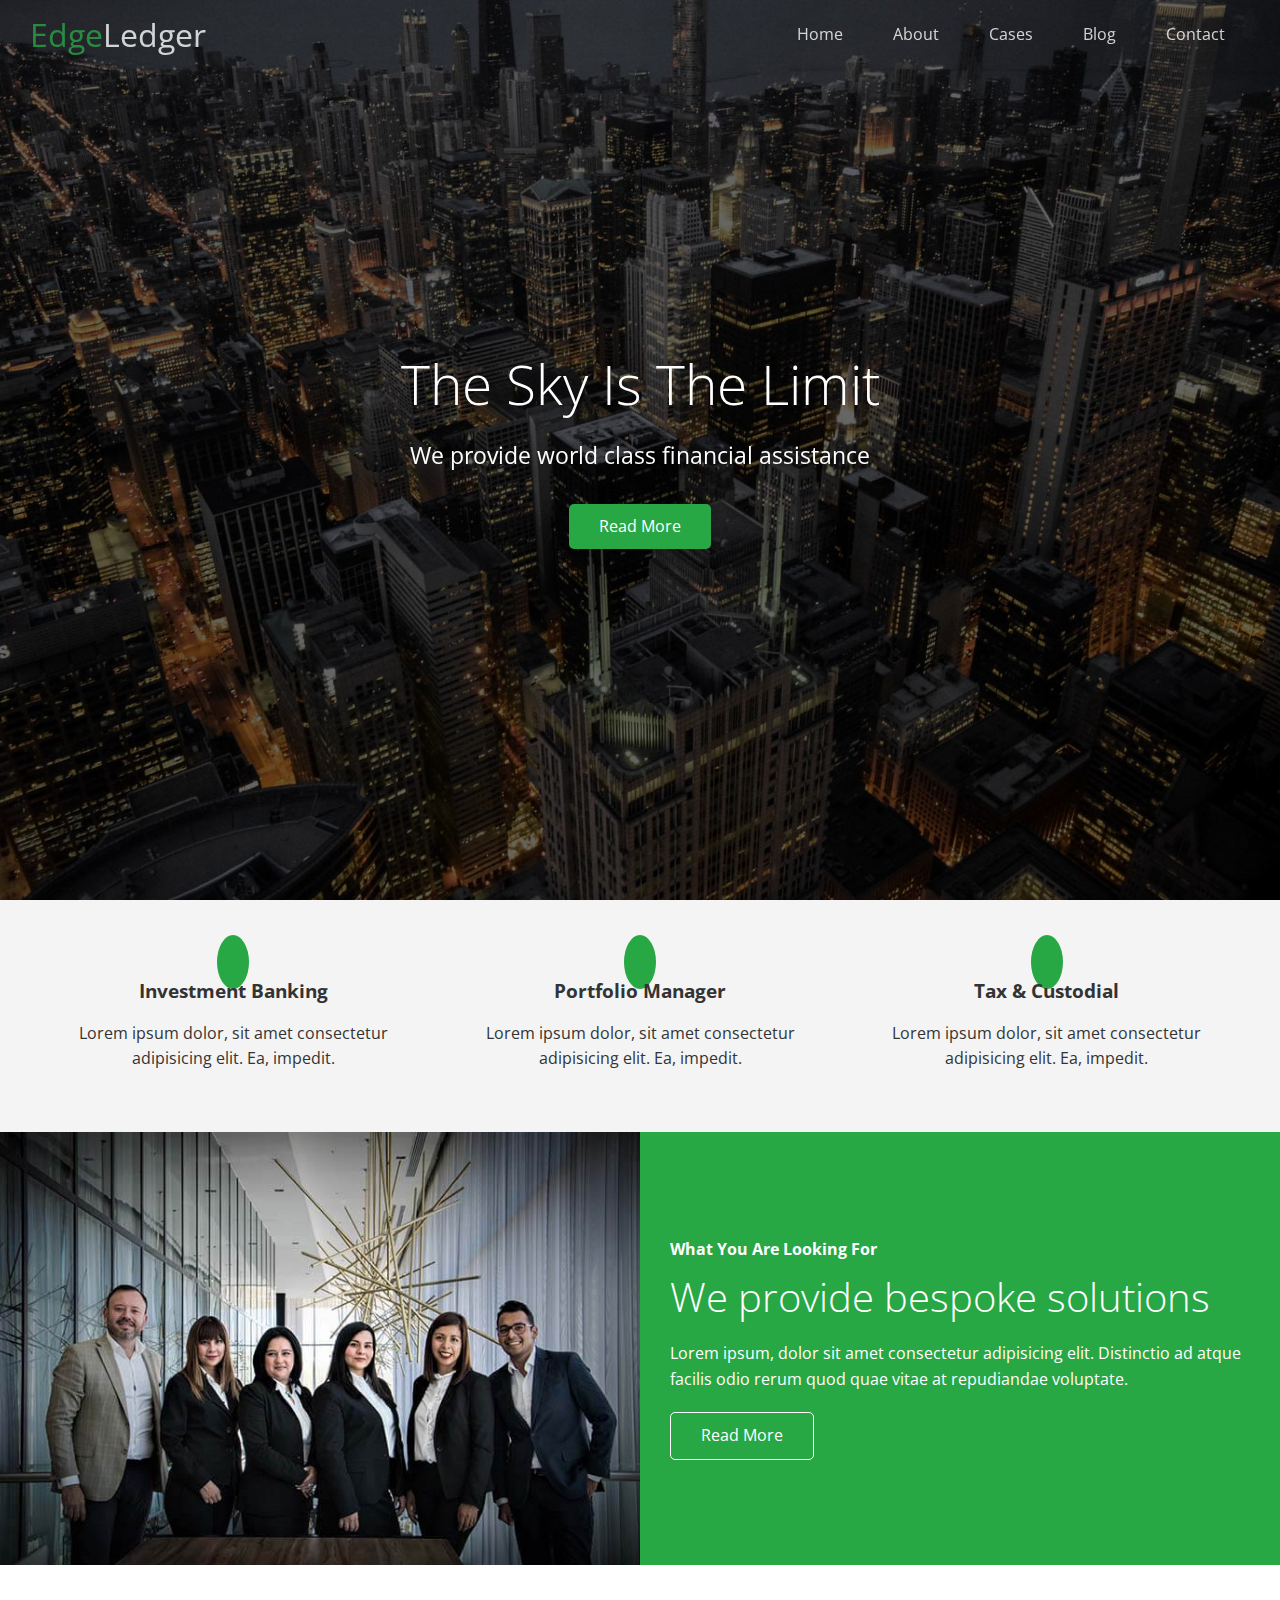
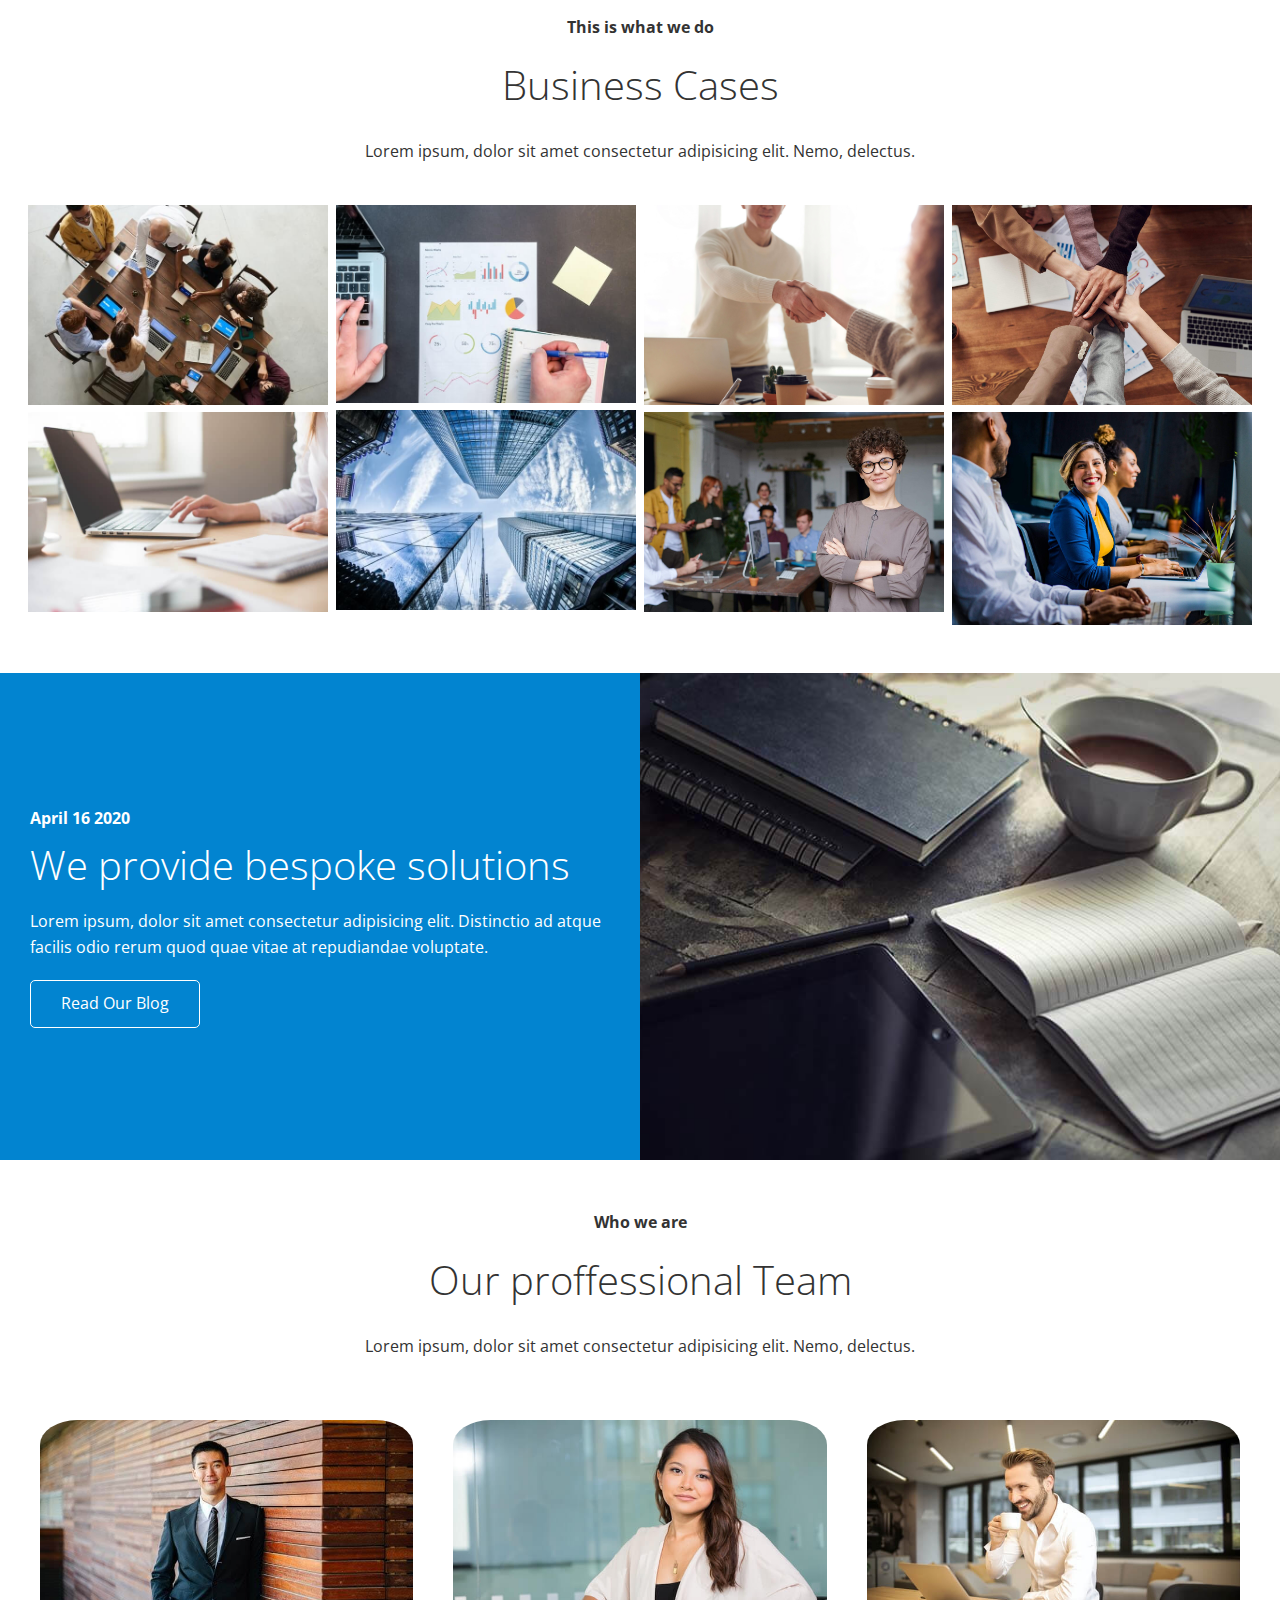
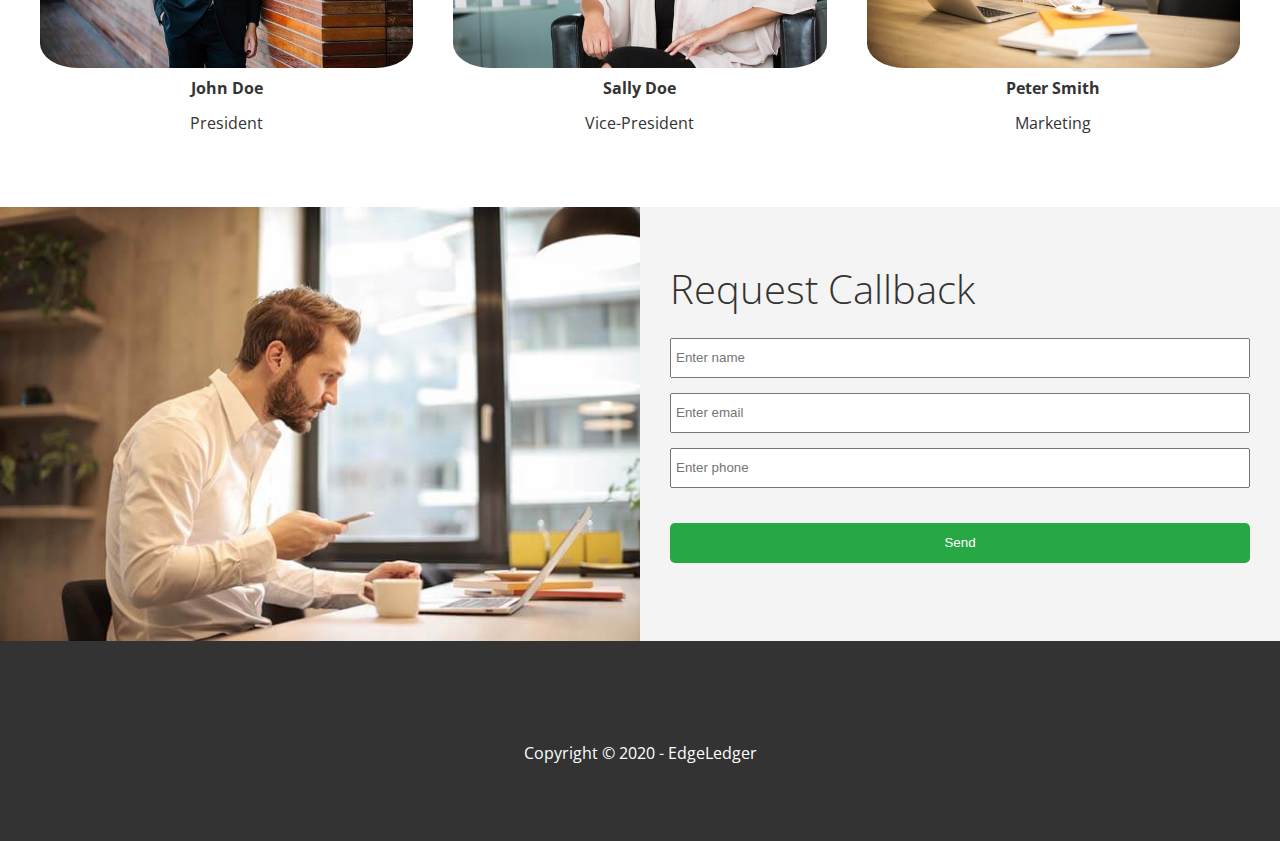
==== index.html @ 38b00f4a "first commit" ====
<!DOCTYPE html>
<html lang="en">
  <head>
    <meta charset="UTF-8" />
    <meta name="viewport" content="width=device-width, initial-scale=1.0" />
    <title>Welcome To Edge Ledger</title>
    <link rel="shortcut icon" type="image/x-icon" href="./favicon.ico" />
    <link
      rel="stylesheet"
      href="https://cdnjs.cloudflare.com/ajax/libs/font-awesome/5.14.0/css/all.min.css"
      integrity="sha512-1PKOgIY59xJ8Co8+NE6FZ+LOAZKjy+KY8iq0G4B3CyeY6wYHN3yt9PW0XpSriVlkMXe40PTKnXrLnZ9+fkDaog=="
      crossorigin="anonymous"
    />
    <link rel="stylesheet" href="/css/lightbox.min.css" />
    <link rel="stylesheet" href="/css/utilities.css" />
    <link rel="stylesheet" href="/css/style.css" />
  </head>
  <body>
    <header class="hero">
      <div id="navbar" class="navbar top">
        <h1 class="logo">
          <span class="text-primary">
            <i class="fas fa-book-open"></i> Edge</span
          >Ledger
        </h1>
        <nav>
          <ul>
            <li><a href="#home">Home</a></li>
            <li><a href="#about">About</a></li>
            <li><a href="#cases">Cases</a></li>
            <li><a href="#blog">Blog</a></li>
            <li><a href="#contact">Contact</a></li>
          </ul>
        </nav>
      </div>

      <div class="content">
        <h1>The Sky Is The Limit</h1>
        <p>We provide world class financial assistance</p>
        <a href="#about" class="btn"
          ><i class="fas fa-chevron-right"></i>Read More</a
        >
      </div>
    </header>
    <main>
      <section id="about" class="icons bg-light">
        <div class="flex-items">
          <div>
            <i class="fas fa-university fa-2x"></i>
            <div>
              <h3>Investment Banking</h3>
              <p>
                Lorem ipsum dolor, sit amet consectetur adipisicing elit. Ea,
                impedit.
              </p>
            </div>
          </div>
          <div>
            <i class="fas fa-book-reader fa-2x"></i>
            <div>
              <h3>Portfolio Manager</h3>
              <p>
                Lorem ipsum dolor, sit amet consectetur adipisicing elit. Ea,
                impedit.
              </p>
            </div>
          </div>
          <div>
            <i class="fas fa-pencil-alt fa-2x"></i>
            <div>
              <h3>Tax & Custodial</h3>
              <p>
                Lorem ipsum dolor, sit amet consectetur adipisicing elit. Ea,
                impedit.
              </p>
            </div>
          </div>
        </div>
      </section>
      <!-- Solutions -->
      <section class="solutions flex-columns">
        <div class="row">
          <div class="column">
            <div class="column-1">
              <img src="./img/home/people.jpg" alt="" />
            </div>
          </div>
          <div class="column">
            <div class="column-2 bg-primary">
              <h4>What You Are Looking For</h4>
              <h2>We provide bespoke solutions</h2>
              <p>
                Lorem ipsum, dolor sit amet consectetur adipisicing elit.
                Distinctio ad atque facilis odio rerum quod quae vitae at
                repudiandae voluptate.
              </p>
              <a href="" class="btn btn-outline">
                <i class="fas fa-chevron"></i>
                Read More</a
              >
            </div>
          </div>
        </div>
      </section>
      <!-- Cases -->
      <section id="cases" class="cases flex-grid section-padding">
        <header class="section-header">
          <h4>This is what we do</h4>
          <h2>Business Cases</h2>
          <p>
            Lorem ipsum, dolor sit amet consectetur adipisicing elit. Nemo,
            delectus.
          </p>
        </header>
        <div class="row">
          <div class="column">
            <a
              href="./img/cases/cases1.jpg"
              data-lightbox="cases"
              data-title="Lorem, ipsum dolor sit amet consectetur adipisicing elit. Consectetur voluptate eius ex doloribus autem adipisci possimus repudiandae enim, mollitia iusto."
            >
              <img src="./img/cases/cases1.jpg" alt="" />
            </a>
            <a
              href="./img/cases/cases2.jpg"
              data-lightbox="cases"
              data-title="Lorem, ipsum dolor sit amet consectetur adipisicing elit. Consectetur voluptate eius ex doloribus autem adipisci possimus repudiandae enim, mollitia iusto."
            >
              <img src="./img/cases/cases2.jpg" alt=""
            /></a>
          </div>
          <div class="column">
            <a
              href="./img/cases/cases3.jpg"
              data-lightbox="cases"
              data-title="Lorem, ipsum dolor sit amet consectetur adipisicing elit. Consectetur voluptate eius ex doloribus autem adipisci possimus repudiandae enim, mollitia iusto."
            >
              <img src="./img/cases/cases3.jpg" alt="" />
            </a>
            <a
              href="./img/cases/cases4.jpg"
              data-lightbox="cases"
              data-title="Lorem, ipsum dolor sit amet consectetur adipisicing elit. Consectetur voluptate eius ex doloribus autem adipisci possimus repudiandae enim, mollitia iusto."
            >
              <img src="./img/cases/cases4.jpg" alt=""
            /></a>
          </div>
          <div class="column">
            <a
              href="./img/cases/cases5.jpg"
              data-lightbox="cases"
              data-title="Lorem, ipsum dolor sit amet consectetur adipisicing elit. Consectetur voluptate eius ex doloribus autem adipisci possimus repudiandae enim, mollitia iusto."
            >
              <img src="./img/cases/cases5.jpg" alt="" />
            </a>
            <a
              href="./img/cases/cases6.jpg"
              data-lightbox="cases"
              data-title="Lorem, ipsum dolor sit amet consectetur adipisicing elit. Consectetur voluptate eius ex doloribus autem adipisci possimus repudiandae enim, mollitia iusto."
            >
              <img src="./img/cases/cases6.jpg" alt=""
            /></a>
          </div>
          <div class="column">
            <a
              href="./img/cases/cases7.jpg"
              data-lightbox="cases"
              data-title="Lorem, ipsum dolor sit amet consectetur adipisicing elit. Consectetur voluptate eius ex doloribus autem adipisci possimus repudiandae enim, mollitia iusto."
            >
              <img src="./img/cases/cases7.jpg" alt="" />
            </a>
            <a
              href="./img/cases/cases8.jpg"
              data-lightbox="cases"
              data-title="Lorem, ipsum dolor sit amet consectetur adipisicing elit. Consectetur voluptate eius ex doloribus autem adipisci possimus repudiandae enim, mollitia iusto."
            >
              <img src="./img/cases/cases8.jpg" alt=""
            /></a>
          </div>
        </div>
      </section>
      <!-- Blog -->
      <section id="blog" class="blog flex-columns flex-reverse">
        <div class="row">
          <div class="column">
            <div class="column-1">
              <img src="./img/home/blog.jpg" alt="" />
            </div>
          </div>
          <div class="column">
            <div class="column-2 bg-secondary">
              <h4>April 16 2020</h4>
              <h2>We provide bespoke solutions</h2>
              <p>
                Lorem ipsum, dolor sit amet consectetur adipisicing elit.
                Distinctio ad atque facilis odio rerum quod quae vitae at
                repudiandae voluptate.
              </p>
              <a href="blog.html" class="btn btn-outline">
                <i class="fas fa-chevron"></i>
                Read Our Blog</a
              >
            </div>
          </div>
        </div>
      </section>
      <!-- Team -->
      <section id="team" class="team section-padding">
        <header class="section-header">
          <h4>Who we are</h4>
          <h2>Our proffessional Team</h2>
          <p>
            Lorem ipsum, dolor sit amet consectetur adipisicing elit. Nemo,
            delectus.
          </p>
        </header>
        <div class="flex-items">
          <div>
            <img src="./img/team/person1.jpg" alt="" />
            <h4>John Doe</h4>
            <p>President</p>
          </div>
          <div>
            <img src="./img/team/person2.jpg" alt="" />
            <h4>Sally Doe</h4>
            <p>Vice-President</p>
          </div>
          <div>
            <img src="./img/team/person3.jpg" alt="" />
            <h4>Peter Smith</h4>
            <p>Marketing</p>
          </div>
        </div>

        <!-- Contact -->
      </section>

      <section id="contact" class="contact flex-columns">
        <div class="row">
          <div class="column">
            <div class="column-1">
              <img src="./img/home/contact.jpg" alt="" />
            </div>
          </div>
          <div class="column">
            <div class="column-2 bg-light">
              <h2>Request Callback</h2>
              <form action="" class="callback-form">
                <div class="form-control">
                  <label for="name"></label>
                  <input
                    type="text"
                    name="name"
                    id="name"
                    placeholder="Enter name"
                  />
                </div>
                <div class="form-control">
                  <label for="email"></label>
                  <input
                    type="email"
                    name="email"
                    id="email"
                    placeholder="Enter email"
                  />
                </div>
                <div class="form-control">
                  <label for="phone"></label>
                  <input
                    type="text"
                    name="phone"
                    id="phone"
                    placeholder="Enter phone"
                  />
                </div>
                <input type="submit" value="Send" id="submit" class="btn" />
              </form>
            </div>
          </div>
        </div>
      </section>
    </main>

    <footer class="footer bg-dark">
      <div class="social">
        <a href="#"><i class="fab fa-facebook fa-2x"></i></a>
        <a href="#"><i class="fab fa-twitter fa-2x"></i></a>
        <a href="#"><i class="fab fa-youtube fa-2x"></i></a>
        <a href="#"><i class="fab fa-linkedin fa-2x"></i></a>
      </div>
      <p>Copyright &copy; 2020 - EdgeLedger</p>
    </footer>
    <script
      src="https://code.jquery.com/jquery-3.5.1.min.js"
      integrity="sha256-9/aliU8dGd2tb6OSsuzixeV4y/faTqgFtohetphbbj0="
      crossorigin="anonymous"
    ></script>
    <script src="./js/lightbox.min.js"></script>
    <script>
      const navbar = document.getElementById('navbar');
      let scrolled = false;
      window.onscroll = function () {
        if (window.pageYOffset > 100) {
          navbar.classList.remove('top');
          if (!scrolled) {
            navbar.style.transform = 'translateY(-70px)';
          }

          setTimeout(function () {
            navbar.style.transform = 'translateY(0)';
            scrolled = true;
          }, 200);
        } else {
          navbar.classList.add('top');
          scrolled = false;
        }
      };

      //smooth scrolling

      $('#navbar a, .btn').on('click', function (e) {
        if (this.hash !== '') {
          e.preventDefault();
          const hash = this.hash;
          $('html, body').animate(
            {
              scrollTop: $(hash).offset().top - 100,
            },
            800
          );
        }
      });
    </script>
  </body>
</html>
---- css/utilities.css ----
/* Text Colours */

.text-primary {
  color: #28a745;
}

.text-secondary {
  color: #0284d0;
}

/* Button */

.btn {
  cursor: pointer;
  display: inline-block;
  padding: 10px 30px;
  color: #fff;
  background: #28a745;
  border: none;
  border-radius: 5px;
}

.btn:hover {
  opacity: 0.9;
}

.btn-primary,
.bg-primary {
  background: #28a745;
  color: #fff;
}

.btn-secondary,
.bg-secondary {
  background: #0284d0;
  color: #fff;
}
.btn-dark,
.bg-dark {
  background: #333;
  color: #fff;
}
.btn-light,
.bg-light {
  background: #f4f4f4;
  color: #333;
}

.btn-outline {
  border: 1px solid;
  background: transparent;
}

/* Flex Items */

.flex-items {
  display: flex;
  text-align: center;
  justify-content: center;
  align-content: center;
  height: 100%;
}

.flex-items > div {
  padding: 20px;
}

/* Flex Columns */

.flex-columns.flex-reverse .row {
  flex-direction: row-reverse;
}

.flex-columns .row {
  display: flex;
  flex-wrap: wrap;
  width: 100%;
}

.flex-columns .column {
  display: flex;
  flex-direction: column;
  flex-basis: 100%;
  flex: 1;
}

.flex-columns .column .column-1,
.flex-columns .column .column-2 {
  height: 100%;
}

.flex-columns img {
  width: 100%;
  height: 100%;
  object-fit: cover;
}

.flex-columns .column-2 {
  display: flex;
  flex-direction: column;
  align-items: flex-start;
  justify-content: center;
  padding: 30px;
}

.flex-columns h2 {
  font-size: 40px;
  font-weight: 100;
}

.flex-columns h4 {
  margin-bottom: 10px;
}

.flex-columns p {
  margin: 20px 0;
}

/* Section Header */

.section-header {
  padding: 30px;
  display: flex;
  flex-direction: column;
  align-items: center;
  justify-content: center;
  text-align: center;
}

.section-padding h2 {
  font-size: 40px;
  margin: 20px 0;
}

.section-padding {
  padding: 20px 20px 40px;
}

/* Flex Grid */

.flex-grid .row {
  display: flex;
  flex-wrap: wrap;
  padding: 0 4px;
}

.flex-grid .column {
  flex: 25%;
  max-width: 25%;
  padding: 0 4px;
}
---- css/style.css ----
@import url('https://fonts.googleapis.com/css2?family=Open+Sans:wght@300;400&display=swap');

* {
  box-sizing: border-box;
  padding: 0;
  margin: 0;
}

body {
  font-family: 'Open Sans', sans-serif;
  background: #fff;
  color: #333;
  line-height: 1.6;
}

ul {
  list-style: none;
}

a {
  color: #333;
  text-decoration: none;
}

h1,
h2 {
  font-weight: 300;
  line-height: 1.2;
}

p {
  margin: 10px 0;
}

img {
  width: 100%;
}

/* Navbar */

.navbar {
  display: flex;
  align-items: center;
  justify-content: space-between;
  background: #333;
  color: #fff;
  opacity: 0.8;
  width: 100%;
  height: 70px;
  position: fixed;
  top: 0px;
  padding: 0 30px;
  transition: 0.5s ease-in;
}

.navbar.top {
  background: transparent;
}

.navbar a:hover {
  border-bottom: #28a745 2px solid;
}
.navbar a {
  color: #fff;
  padding: 10px 20px;
  margin: 0 5px;
}

.navbar ul {
  display: flex;
}

.navbar .logo {
  font-weight: 400;
}

/* Header */

.hero {
  background: url(../img/home/showcase.jpg) no-repeat center center/cover;
  height: 100vh;
  position: relative;
  color: #fff;
}

.hero .content {
  display: flex;
  flex-direction: column;
  justify-content: center;
  align-items: center;
  text-align: center;
  height: 100%;
  padding: 0 px;
}

.hero .content h1 {
  font-size: 55px;
}

.hero .content p {
  font-size: 23px;
  max-width: 600px;
  margin: 20px 0 30px;
}

.hero::before {
  content: '';
  position: absolute;
  top: 0;
  left: 0;
  width: 100%;
  height: 100%;
  background: rgba(0, 0, 0, 0.6);
}

.hero * {
  z-index: 10;
}

.hero.blog {
  background: url('../img/home/blog.jpg') no-repeat center center/cover;
  height: 30vh;
}

/* Icons */

.icons {
  padding: 30px;
}

.icons h3 {
  font-weight: bold;
  margin-bottom: 15px;
}

.icons i {
  background: #28a745;
  color: #fff;
  padding: 1rem;
  border-radius: 50%;
  margin-bottom: 15px;
}

.cases img:hover {
  opacity: 0.7;
}

.team img {
  border-radius: 10%;
}

/* Callback Form */

.callback-form {
  width: 100%;
  padding: 20px 0;
}

.callback-form label {
  display: block;
  margin-bottom: 5px;
}

.callback-form .form-control {
  margin-bottom: 15px;
}

.callback-form input {
  width: 100%;
  padding: 4px;
  height: 40px;
  border: #f5f5f5 1px solid grey;
}

.callback-form input:focus {
  outline-color: #28a745;
}

.callback-form .btn {
  padding: 12px 0;
  margin-top: 20px;
}

/* Post */

.post {
  padding: 50px 30px;
}

.post h2 {
  font-size: 40px;
  margin-bottom: 20px;
  padding-bottom: 10px;
  border-bottom: #ccc solid 1px;
}

.post .meta {
  margin-bottom: 30px;
}

.post img {
  width: 300px;
  border-radius: 50%;
  display: block;
  margin: 0 auto 30px;
}

/* Footer */

.footer {
  display: flex;
  flex-direction: column;
  align-items: center;
  justify-content: center;
  text-align: center;
  height: 200px;
}

.footer a {
  color: #fff;
}

.footer a:hover {
  color: #28a745;
}

.footer .social > * {
  margin-right: 30px;
}

/* Mobile */

@media (max-width: 768px) {
  .navbar {
    flex-direction: column;

    height: 120px;
    padding: 20px;
  }

  .navbar a {
    padding: 10px 10px;
    margin: 0 3px;
  }

  .flex-items {
    flex-direction: column;
  }

  .flex-columns .column,
  .flex-gird .column {
    flex: 100%;
    max-width: 100%;
  }

  .team img {
    width: 70%;
  }
}
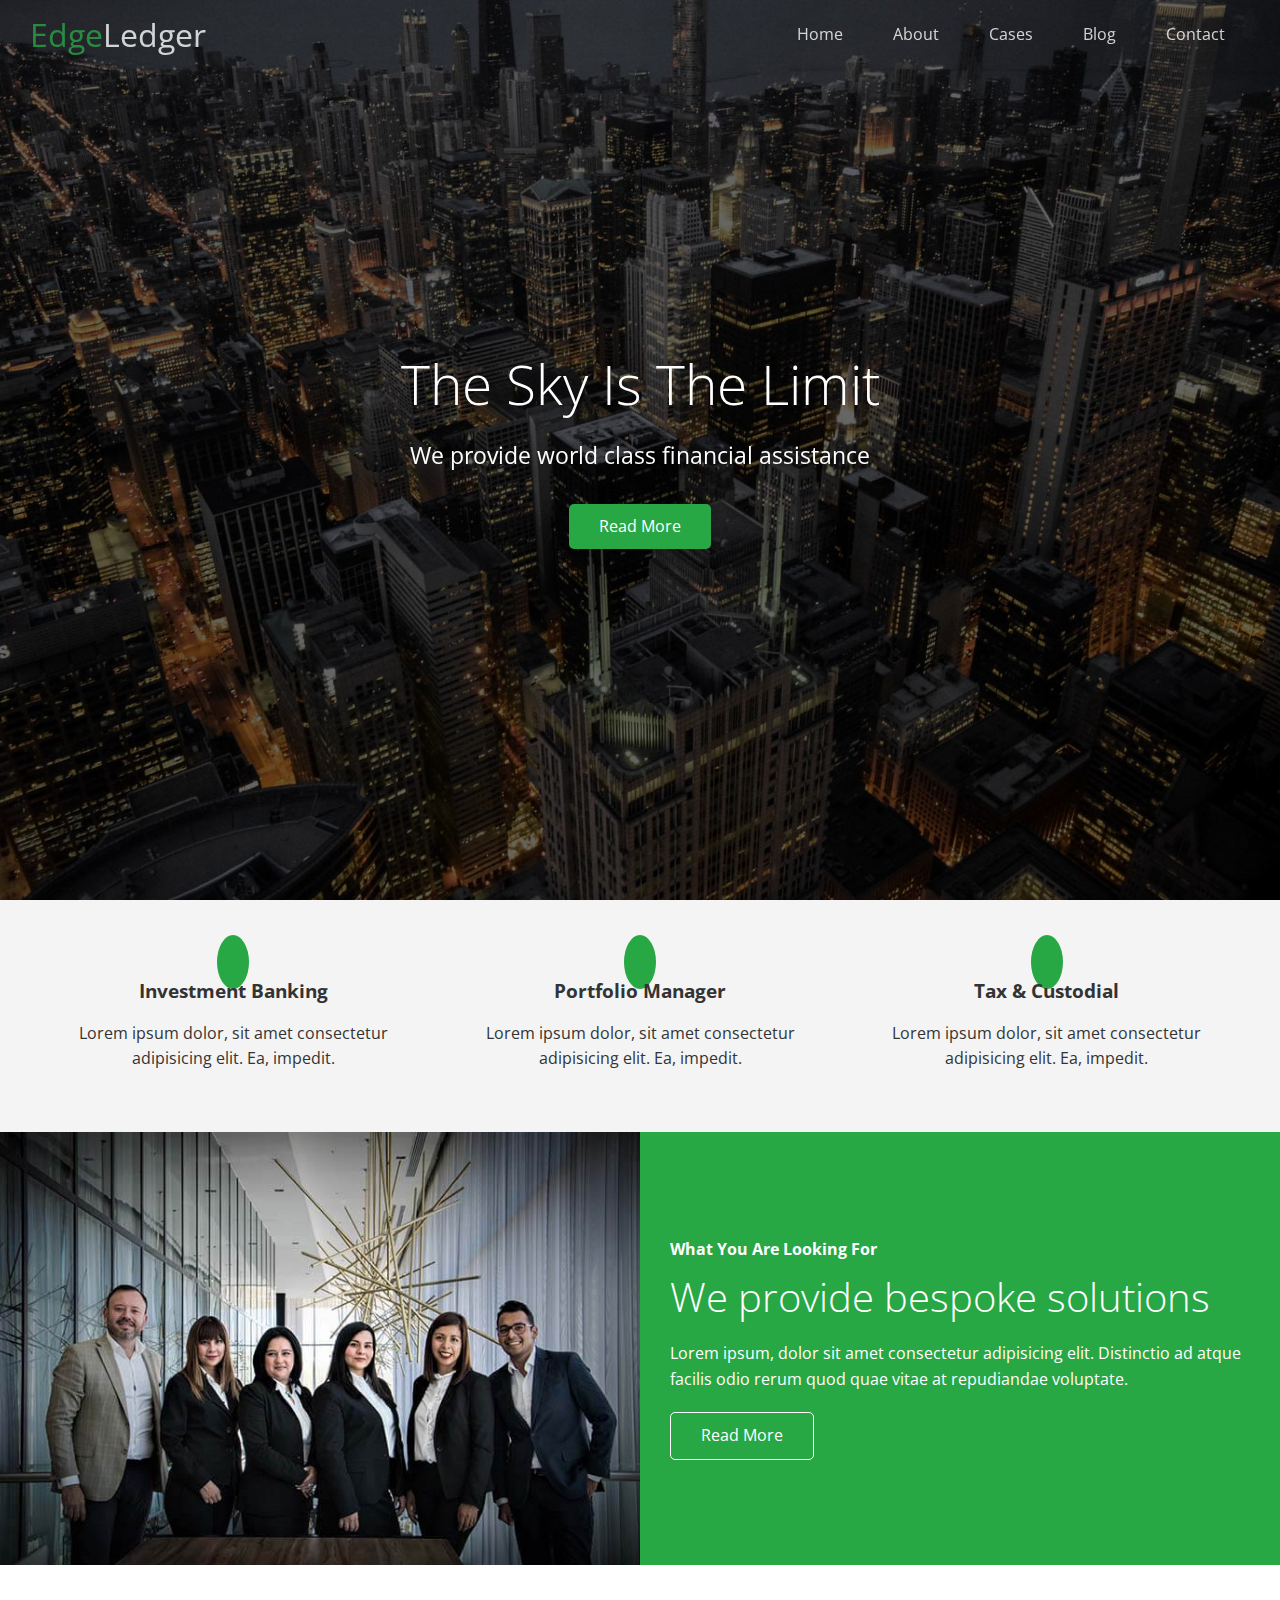
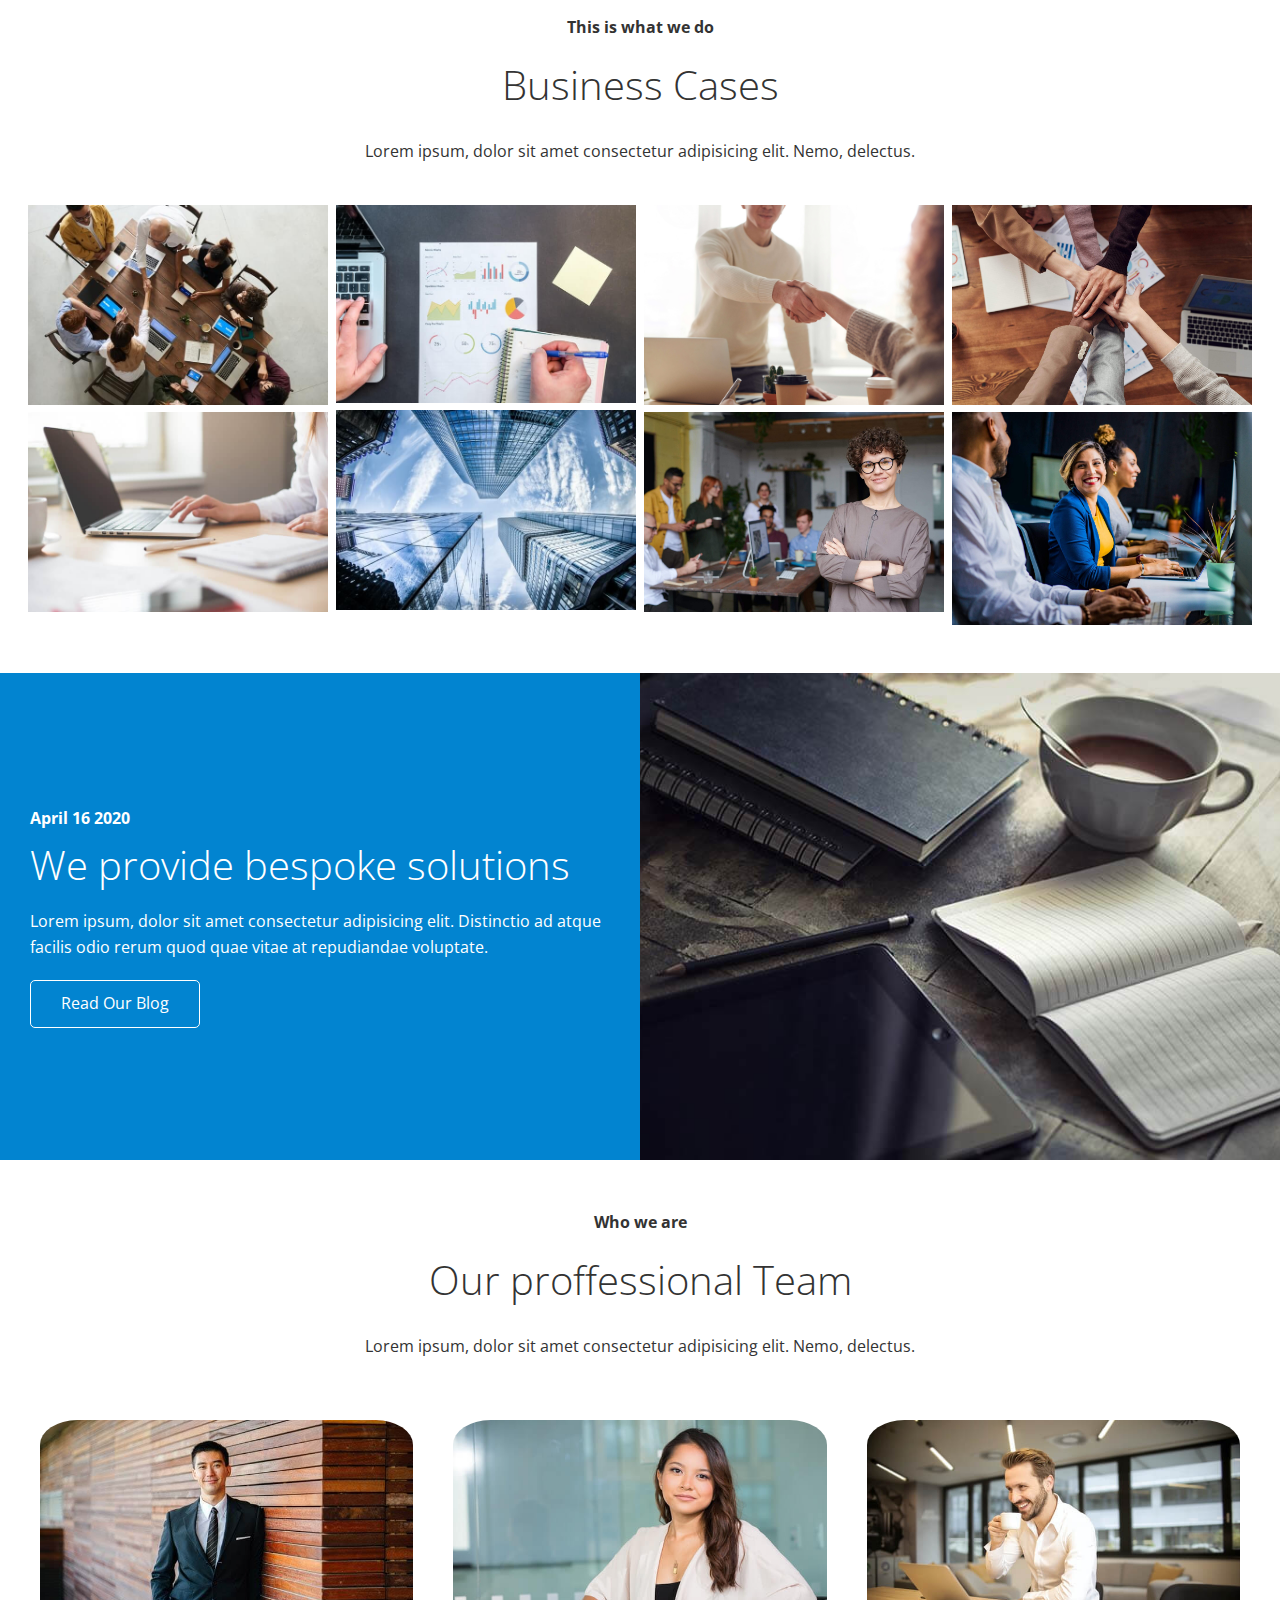
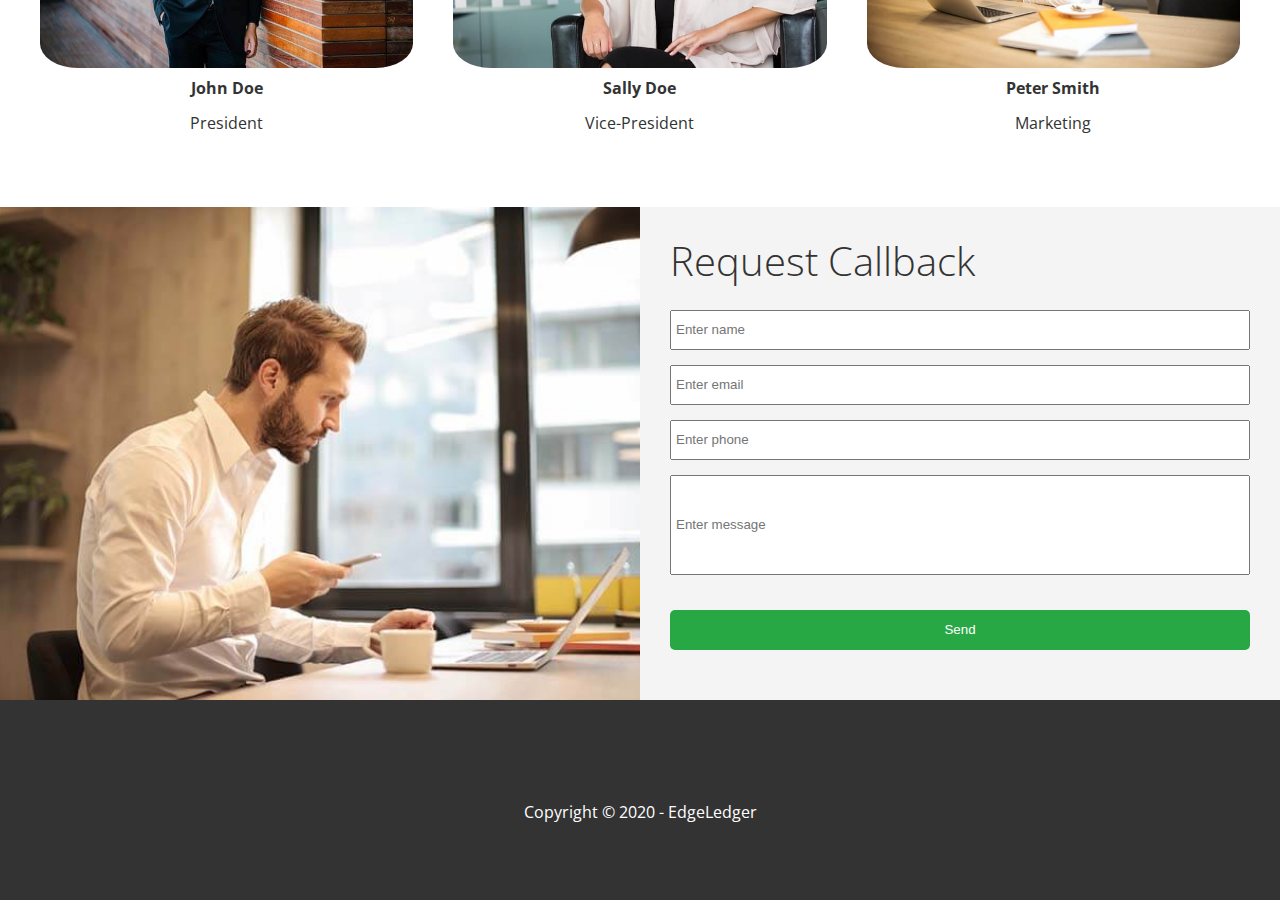
==== commit 660f8e42: "contact form message field" ====
--- a/index.html
+++ b/index.html
@@ -11,9 +11,10 @@
       integrity="sha512-1PKOgIY59xJ8Co8+NE6FZ+LOAZKjy+KY8iq0G4B3CyeY6wYHN3yt9PW0XpSriVlkMXe40PTKnXrLnZ9+fkDaog=="
       crossorigin="anonymous"
     />
-    <link rel="stylesheet" href="/css/lightbox.min.css" />
-    <link rel="stylesheet" href="/css/utilities.css" />
-    <link rel="stylesheet" href="/css/style.css" />
+   
+    <link rel="stylesheet" href="./css/style.css" />
+     <link rel="stylesheet" href="./css/lightbox.min.css" />
+    <link rel="stylesheet" href="./css/utilities.css" />
   </head>
   <body>
     <header class="hero">
@@ -245,7 +246,7 @@
           <div class="column">
             <div class="column-2 bg-light">
               <h2>Request Callback</h2>
-              <form action="" class="callback-form">
+              <form action="process.php" method="POST" class="callback-form">
                 <div class="form-control">
                   <label for="name"></label>
                   <input
@@ -273,6 +274,15 @@
                     placeholder="Enter phone"
                   />
                 </div>
+                <div class="form-control">
+                  <label for="message"></label>
+                  <input
+                    type="text"
+                    name="message"
+                    id="message"
+                    placeholder="Enter message"
+                  />
+                </div>
                 <input type="submit" value="Send" id="submit" class="btn" />
               </form>
             </div>
@@ -318,7 +328,7 @@
 
       //smooth scrolling
 
-      $('#navbar a, .btn').on('click', function (e) {
+      $('#navbar a').on('click', function (e) {
         if (this.hash !== '') {
           e.preventDefault();
           const hash = this.hash;
--- a/css/style.css
+++ b/css/style.css
@@ -172,6 +172,11 @@
   border: #f5f5f5 1px solid grey;
 }
 
+.callback-form input#message {
+
+  height: 100px;
+}
+
 .callback-form input:focus {
   outline-color: #28a745;
 }
